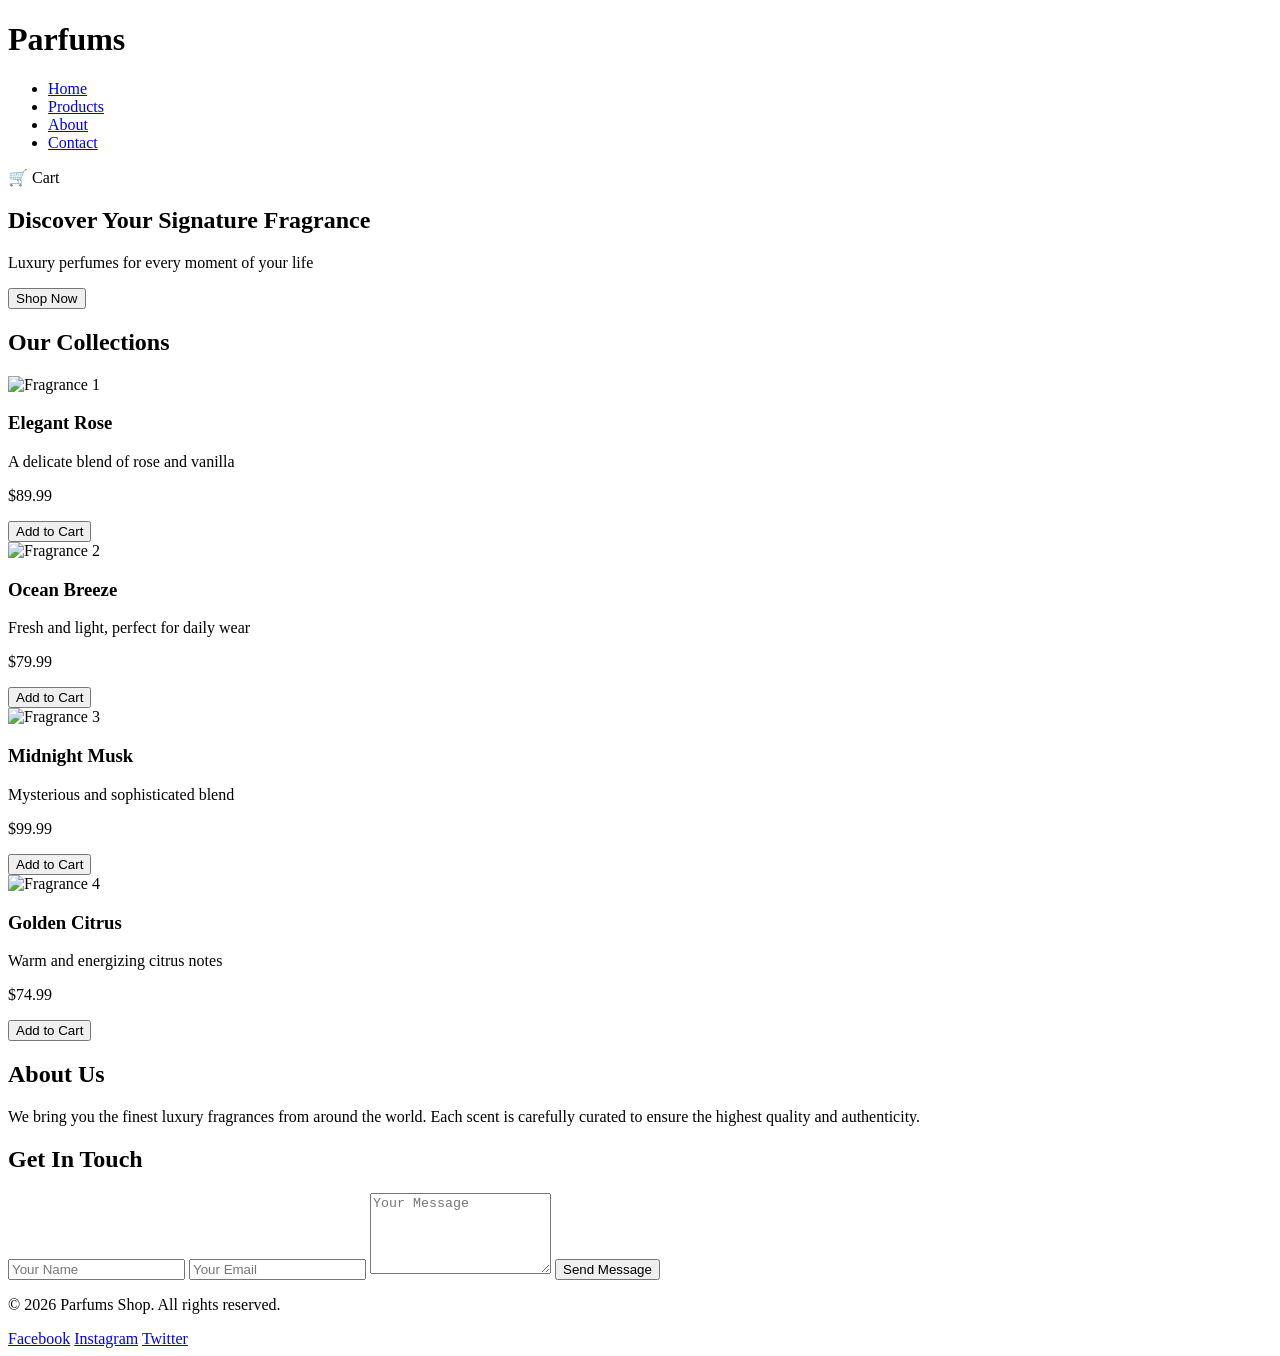
==== main/index.html @ 13aa6c6d "Add index.html file for Parfums Shop homepage and add cart.html" ====
<!DOCTYPE html>
<html lang="en">
<head>
    <meta charset="UTF-8">
    <meta name="viewport" content="width=device-width, initial-scale=1.0">
    <title>Parfums Shop - Luxury Fragrances</title>
    <link rel="stylesheet" href="styles.css">
</head>
<body>
    <!-- Header -->
    <header class="header">
        <div class="container">
            <div class="header-content">
                <div class="logo">
                    <h1>Parfums</h1>
                </div>
                <nav class="nav">
                    <ul class="nav-list">
                        <li><a href="#home">Home</a></li>
                        <li><a href="#products">Products</a></li>
                        <li><a href="#about">About</a></li>
                        <li><a href="#contact">Contact</a></li>
                    </ul>
                </nav>
                <div class="cart-icon">
                    <span>🛒 Cart</span>
                </div>
            </div>
        </div>
    </header>

    <!-- Hero Section -->
    <section class="hero" id="home">
        <div class="hero-content">
            <h2>Discover Your Signature Fragrance</h2>
            <p>Luxury perfumes for every moment of your life</p>
            <button class="btn btn-primary">Shop Now</button>
        </div>
    </section>

    <!-- Products Section -->
    <section class="products" id="products">
        <div class="container">
            <h2 class="section-title">Our Collections</h2>
            <div class="products-grid">
                <!-- Product Card 1 -->
                <div class="product-card">
                    <div class="product-image">
                        <img src="placeholder1.jpg" alt="Fragrance 1">
                    </div>
                    <div class="product-info">
                        <h3>Elegant Rose</h3>
                        <p class="description">A delicate blend of rose and vanilla</p>
                        <p class="price">$89.99</p>
                        <button class="btn btn-secondary">Add to Cart</button>
                    </div>
                </div>

                <!-- Product Card 2 -->
                <div class="product-card">
                    <div class="product-image">
                        <img src="placeholder2.jpg" alt="Fragrance 2">
                    </div>
                    <div class="product-info">
                        <h3>Ocean Breeze</h3>
                        <p class="description">Fresh and light, perfect for daily wear</p>
                        <p class="price">$79.99</p>
                        <button class="btn btn-secondary">Add to Cart</button>
                    </div>
                </div>

                <!-- Product Card 3 -->
                <div class="product-card">
                    <div class="product-image">
                        <img src="placeholder3.jpg" alt="Fragrance 3">
                    </div>
                    <div class="product-info">
                        <h3>Midnight Musk</h3>
                        <p class="description">Mysterious and sophisticated blend</p>
                        <p class="price">$99.99</p>
                        <button class="btn btn-secondary">Add to Cart</button>
                    </div>
                </div>

                <!-- Product Card 4 -->
                <div class="product-card">
                    <div class="product-image">
                        <img src="placeholder4.jpg" alt="Fragrance 4">
                    </div>
                    <div class="product-info">
                        <h3>Golden Citrus</h3>
                        <p class="description">Warm and energizing citrus notes</p>
                        <p class="price">$74.99</p>
                        <button class="btn btn-secondary">Add to Cart</button>
                    </div>
                </div>
            </div>
        </div>
    </section>

    <!-- About Section -->
    <section class="about" id="about">
        <div class="container">
            <h2 class="section-title">About Us</h2>
            <p>We bring you the finest luxury fragrances from around the world. Each scent is carefully curated to ensure the highest quality and authenticity.</p>
        </div>
    </section>

    <!-- Contact Section -->
    <section class="contact" id="contact">
        <div class="container">
            <h2 class="section-title">Get In Touch</h2>
            <form class="contact-form">
                <input type="text" placeholder="Your Name" required>
                <input type="email" placeholder="Your Email" required>
                <textarea placeholder="Your Message" rows="5" required></textarea>
                <button type="submit" class="btn btn-primary">Send Message</button>
            </form>
        </div>
    </section>

    <!-- Footer -->
    <footer class="footer">
        <div class="container">
            <p>&copy; 2026 Parfums Shop. All rights reserved.</p>
            <div class="social-links">
                <a href="#">Facebook</a>
                <a href="#">Instagram</a>
                <a href="#">Twitter</a>
            </div>
        </div>
    </footer>
</body>
</html>
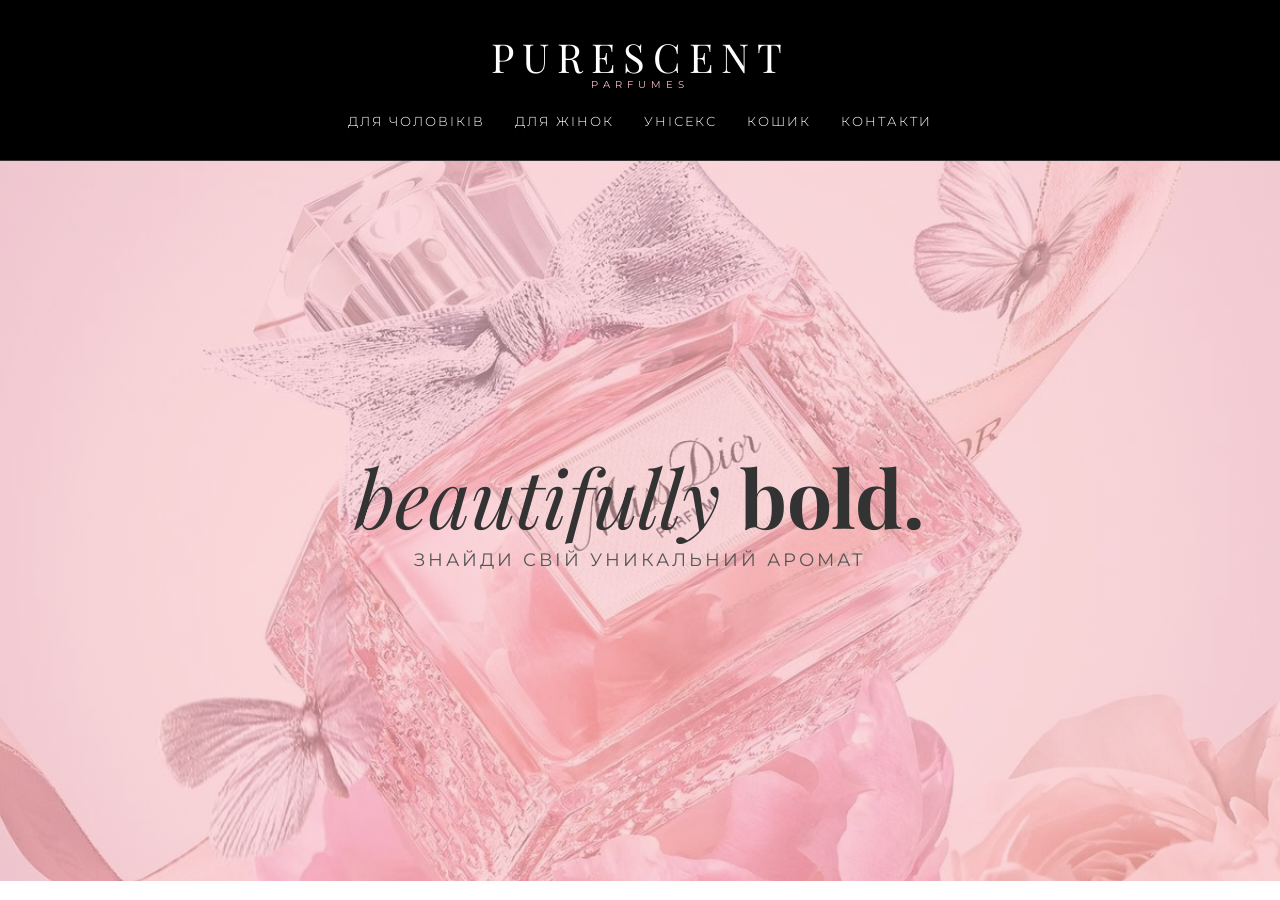
==== commit c0b64a79: "added a picture to the main background" ====
--- a/main/index.html
+++ b/main/index.html
@@ -1,134 +1,38 @@
 <!DOCTYPE html>
-<html lang="en">
+<html lang="ru">
 <head>
     <meta charset="UTF-8">
     <meta name="viewport" content="width=device-width, initial-scale=1.0">
-    <title>Parfums Shop - Luxury Fragrances</title>
+    <title>PureScent | Luxury Perfume</title>
     <link rel="stylesheet" href="styles.css">
+    <!-- Подключаем элегантные шрифты -->
+    <link href="https://fonts.googleapis.com/css2?family=Playfair+Display:ital,wght@0,400;0,700;1,400&family=Montserrat:wght@300;400;600&display=swap" rel="stylesheet">
 </head>
 <body>
-    <!-- Header -->
-    <header class="header">
-        <div class="container">
-            <div class="header-content">
-                <div class="logo">
-                    <h1>Parfums</h1>
-                </div>
-                <nav class="nav">
-                    <ul class="nav-list">
-                        <li><a href="#home">Home</a></li>
-                        <li><a href="#products">Products</a></li>
-                        <li><a href="#about">About</a></li>
-                        <li><a href="#contact">Contact</a></li>
-                    </ul>
-                </nav>
-                <div class="cart-icon">
-                    <span>🛒 Cart</span>
-                </div>
-            </div>
+
+    <header class="main-header">
+        <div class="logo">
+            <h1>PURESCENT</h1>
+            <p>PARFUMES</p>
         </div>
+        <nav>
+            <ul>
+                <li><a href="#">Для чоловіків</a></li>
+                <li><a href="#">Для жінок</a></li>
+                <li><a href="#">Унісекс</a></li>
+                <li><a href="#">Кошик</a></li>
+                <li><a href="#">Контакти</a></li>
+            </ul>
+        </nav>
     </header>
 
-    <!-- Hero Section -->
-    <section class="hero" id="home">
+    <section class="hero">
         <div class="hero-content">
-            <h2>Discover Your Signature Fragrance</h2>
-            <p>Luxury perfumes for every moment of your life</p>
-            <button class="btn btn-primary">Shop Now</button>
+            <h2 class="hero-title">beautifully <span>bold.</span></h2>
+            <p class="hero-subtitle">Знайди свій уникальний аромат</p>
         </div>
+        <!-- Здесь можно добавить фоновое изображение через CSS -->
     </section>
 
-    <!-- Products Section -->
-    <section class="products" id="products">
-        <div class="container">
-            <h2 class="section-title">Our Collections</h2>
-            <div class="products-grid">
-                <!-- Product Card 1 -->
-                <div class="product-card">
-                    <div class="product-image">
-                        <img src="placeholder1.jpg" alt="Fragrance 1">
-                    </div>
-                    <div class="product-info">
-                        <h3>Elegant Rose</h3>
-                        <p class="description">A delicate blend of rose and vanilla</p>
-                        <p class="price">$89.99</p>
-                        <button class="btn btn-secondary">Add to Cart</button>
-                    </div>
-                </div>
-
-                <!-- Product Card 2 -->
-                <div class="product-card">
-                    <div class="product-image">
-                        <img src="placeholder2.jpg" alt="Fragrance 2">
-                    </div>
-                    <div class="product-info">
-                        <h3>Ocean Breeze</h3>
-                        <p class="description">Fresh and light, perfect for daily wear</p>
-                        <p class="price">$79.99</p>
-                        <button class="btn btn-secondary">Add to Cart</button>
-                    </div>
-                </div>
-
-                <!-- Product Card 3 -->
-                <div class="product-card">
-                    <div class="product-image">
-                        <img src="placeholder3.jpg" alt="Fragrance 3">
-                    </div>
-                    <div class="product-info">
-                        <h3>Midnight Musk</h3>
-                        <p class="description">Mysterious and sophisticated blend</p>
-                        <p class="price">$99.99</p>
-                        <button class="btn btn-secondary">Add to Cart</button>
-                    </div>
-                </div>
-
-                <!-- Product Card 4 -->
-                <div class="product-card">
-                    <div class="product-image">
-                        <img src="placeholder4.jpg" alt="Fragrance 4">
-                    </div>
-                    <div class="product-info">
-                        <h3>Golden Citrus</h3>
-                        <p class="description">Warm and energizing citrus notes</p>
-                        <p class="price">$74.99</p>
-                        <button class="btn btn-secondary">Add to Cart</button>
-                    </div>
-                </div>
-            </div>
-        </div>
-    </section>
-
-    <!-- About Section -->
-    <section class="about" id="about">
-        <div class="container">
-            <h2 class="section-title">About Us</h2>
-            <p>We bring you the finest luxury fragrances from around the world. Each scent is carefully curated to ensure the highest quality and authenticity.</p>
-        </div>
-    </section>
-
-    <!-- Contact Section -->
-    <section class="contact" id="contact">
-        <div class="container">
-            <h2 class="section-title">Get In Touch</h2>
-            <form class="contact-form">
-                <input type="text" placeholder="Your Name" required>
-                <input type="email" placeholder="Your Email" required>
-                <textarea placeholder="Your Message" rows="5" required></textarea>
-                <button type="submit" class="btn btn-primary">Send Message</button>
-            </form>
-        </div>
-    </section>
-
-    <!-- Footer -->
-    <footer class="footer">
-        <div class="container">
-            <p>&copy; 2026 Parfums Shop. All rights reserved.</p>
-            <div class="social-links">
-                <a href="#">Facebook</a>
-                <a href="#">Instagram</a>
-                <a href="#">Twitter</a>
-            </div>
-        </div>
-    </footer>
 </body>
 </html>
--- a/main/styles.css
+++ b/main/styles.css
@@ -0,0 +1,129 @@
+/* Обнуление стилей */
+* {
+    margin: 0;
+    padding: 0;
+    box-sizing: border-box;
+}
+
+:root {
+    /* Розовая тема (как на фото) */
+    --main-bg-color: #000000;
+    --accent-color: #f8c0c8; /* Нежно-розовый */
+    --text-on-dark: #ffffff;
+    --text-on-light: #333333;
+    
+    
+}
+
+body {
+    font-family: 'Montserrat', sans-serif;
+    background-color: #fff;
+}
+
+/* --- ХЕДЕР --- */
+.main-header {
+    background-color: var(--main-bg-color);
+    padding: 30px 20px;
+    text-align: center;
+    border-bottom: 1px solid #333;
+}
+
+
+.logo h1 {
+    font-family: 'Playfair Display', serif;
+    color: var(--text-on-dark);
+    font-size: 40px;
+    letter-spacing: 8px;
+    font-weight: 400;
+    text-transform: uppercase;
+}
+
+.logo p {
+    color: var(--accent-color);
+    font-size: 10px;
+    letter-spacing: 5px;
+    margin-top: -5px;
+    margin-bottom: 20px;
+}
+
+nav ul {
+    list-style: none;
+    display: flex;
+    justify-content: center;
+    gap: 30px;
+}
+
+nav ul li a {
+    text-decoration: none;
+    color: var(--text-on-dark);
+    font-size: 13px;
+    text-transform: uppercase;
+    letter-spacing: 2px;
+    transition: 0.3s;
+    font-weight: 300;
+}
+
+nav ul li a:hover {
+    color: var(--accent-color);
+}
+
+/* --- ГЛАВНАЯ СЕКЦИЯ (HERO) --- */
+.hero {
+    height: 80vh;
+    display: flex;
+    align-items: center;
+    justify-content: center;
+    text-align: center;
+    position: relative;
+    overflow: hidden;
+    
+    /* Добавляем реальную ссылку на картинку */
+    background-image: 
+        linear-gradient(rgba(248, 192, 200, 0.6), rgba(248, 192, 200, 0.6)), 
+        url('MainPage.jpg');
+
+    background-size: cover;       /* Картинка заполнит весь блок */
+    background-position: center;  /* Картинка будет по центру */
+    background-repeat: no-repeat;
+    /* background-attachment: fixed;  <- Удалил пока, так как на мобилках может глючить */
+}
+
+.hero-content {
+    z-index: 2;
+}
+
+.hero-title {
+    font-family: 'Playfair Display', serif;
+    font-size: 80px;
+    font-weight: 400;
+    color: var(--text-on-light);
+    font-style: italic;
+    
+}
+
+.hero-title span {
+    font-weight: 700;
+    font-style: normal;
+}
+
+.hero-subtitle {
+    font-size: 18px;
+    letter-spacing: 3px;
+    margin-bottom: 30px;
+    color: #555;
+    text-transform: uppercase;
+}
+
+
+
+
+/* Адаптивность для мобилок */
+@media (max-width: 768px) {
+    nav ul {
+        flex-direction: column;
+        gap: 10px;
+    }
+    .hero-title {
+        font-size: 45px;
+    }
+}
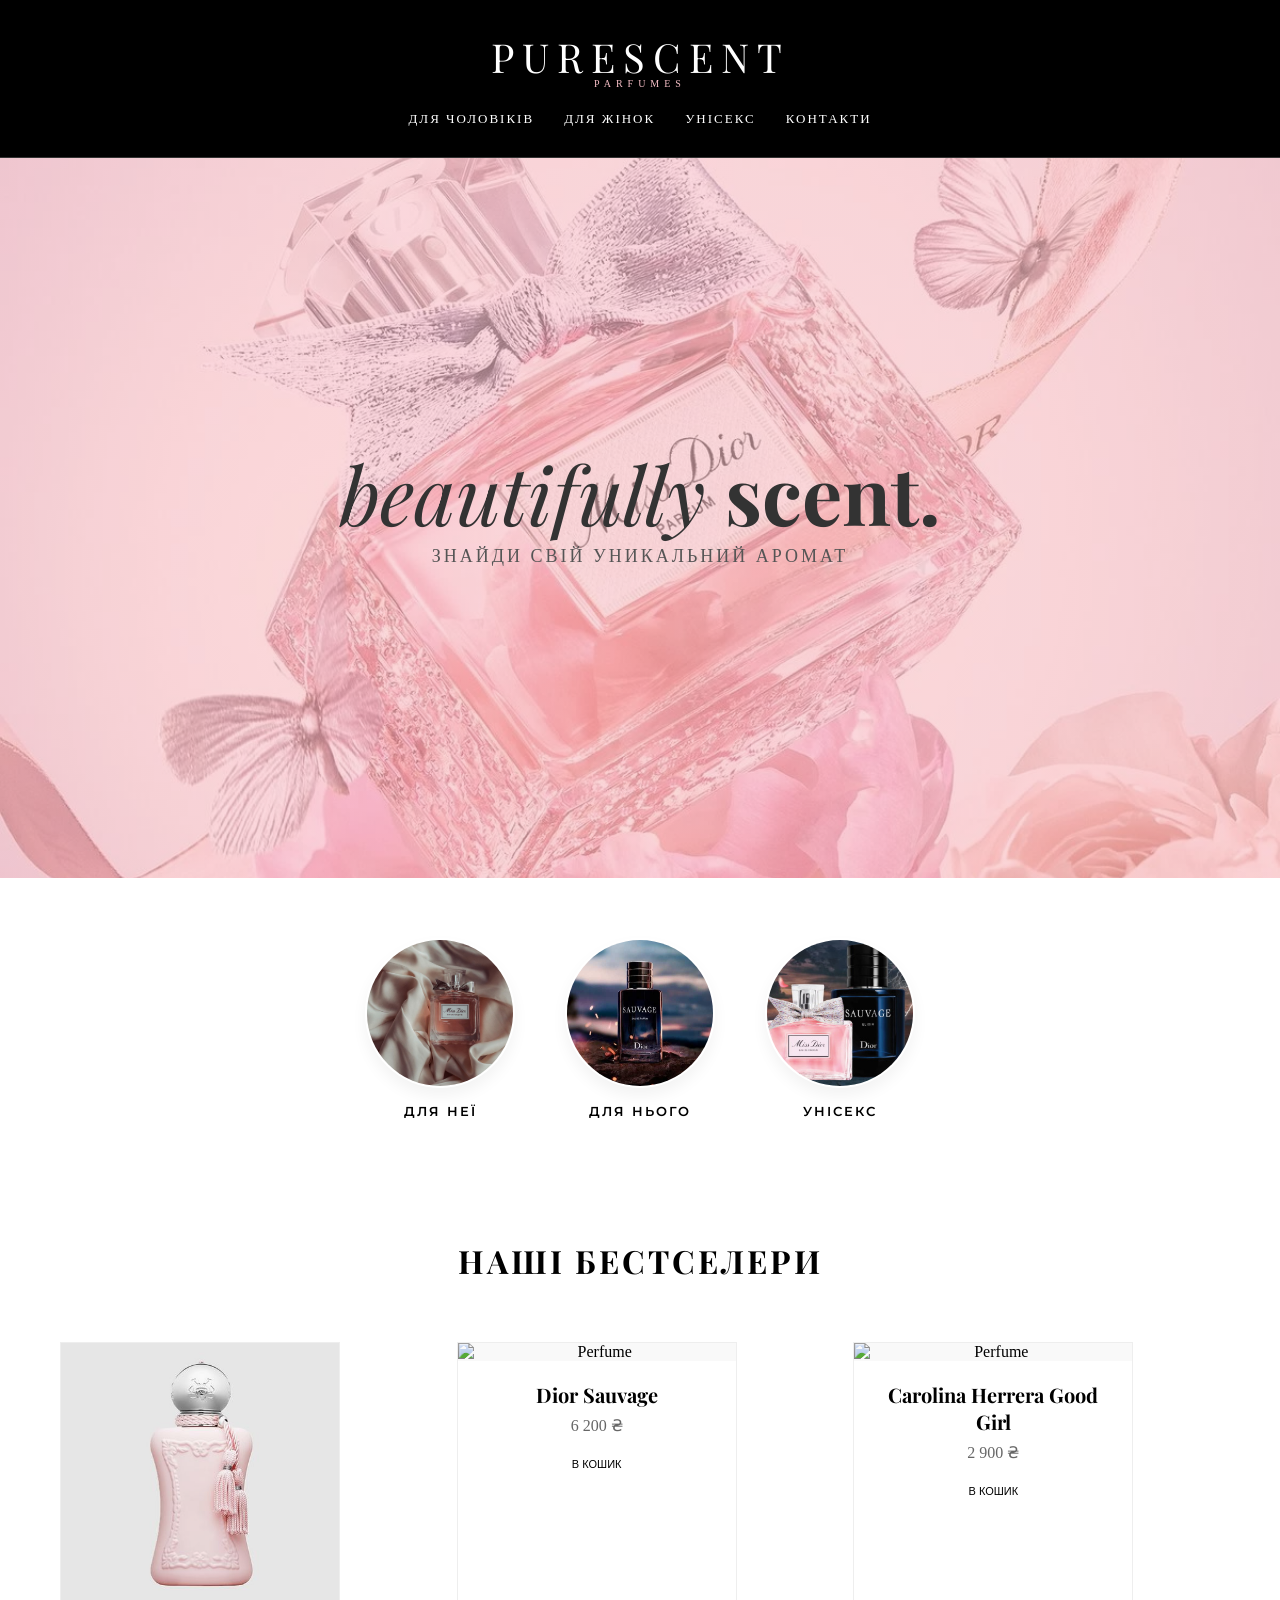
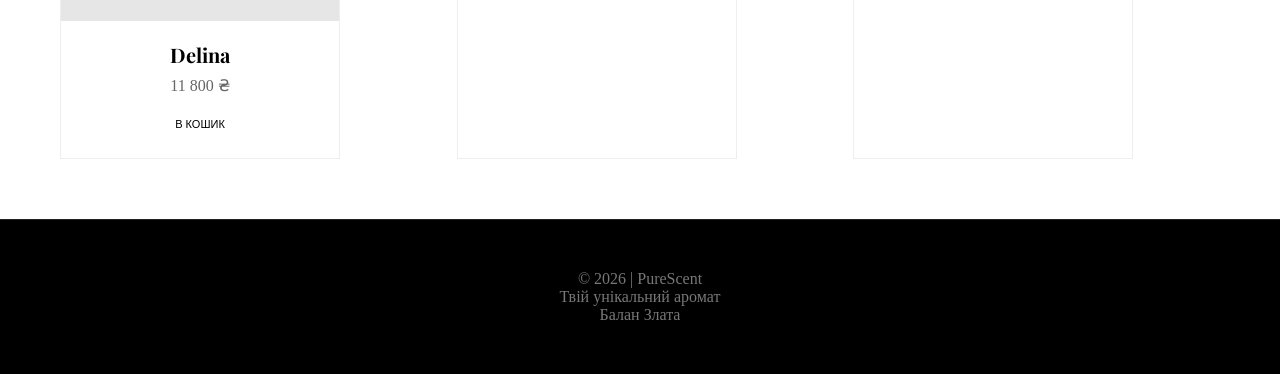
==== commit 9fbe540d: "Add a men page,contact,unisex. finished women page,Add cards" ====
--- a/main/index.html
+++ b/main/index.html
@@ -3,9 +3,8 @@
 <head>
     <meta charset="UTF-8">
     <meta name="viewport" content="width=device-width, initial-scale=1.0">
-    <title>PureScent | Luxury Perfume</title>
+    <title>PureScent</title>
     <link rel="stylesheet" href="styles.css">
-    <!-- Подключаем элегантные шрифты -->
     <link href="https://fonts.googleapis.com/css2?family=Playfair+Display:ital,wght@0,400;0,700;1,400&family=Montserrat:wght@300;400;600&display=swap" rel="stylesheet">
 </head>
 <body>
@@ -16,23 +15,122 @@
             <p>PARFUMES</p>
         </div>
         <nav>
-            <ul>
-                <li><a href="#">Для чоловіків</a></li>
-                <li><a href="#">Для жінок</a></li>
-                <li><a href="#">Унісекс</a></li>
-                <li><a href="#">Кошик</a></li>
-                <li><a href="#">Контакти</a></li>
-            </ul>
-        </nav>
+    <ul>
+        <li><a href="men.html">Для чоловіків</a></li>
+        <li><a href="women_parfums.html">Для жінок</a></li>
+        <li><a href="unisex.html">Унісекс</a></li>
+        <li><a href="contacts.html">Контакти</a></li>
+    </ul>
+</nav>
     </header>
 
     <section class="hero">
         <div class="hero-content">
-            <h2 class="hero-title">beautifully <span>bold.</span></h2>
+            <h2 class="hero-title">beautifully <span>scent.</span></h2>
             <p class="hero-subtitle">Знайди свій уникальний аромат</p>
         </div>
-        <!-- Здесь можно добавить фоновое изображение через CSS -->
     </section>
+
+    <section class="categories-nav">
+    
+    <a href="women_parfums.html" class="cat-item">
+        <div class="circle-wrapper">
+            <img src="ForHerPage.jpg" alt="Жіночі парфуми">
+        </div>
+        <span class="cat-title">Для неї</span>
+    </a>
+
+    <a href="men.html" class="cat-item">
+        <div class="circle-wrapper">
+            <img src="ForHim.jpg" alt="Чоловічі парфуми">
+        </div>
+        <span class="cat-title">Для нього</span>
+    </a>
+
+   
+    <a href="unisex.html" class="cat-item">
+        <div class="circle-wrapper">
+            <img src="ForUni.jpg" alt="Унісекс">
+        </div>
+        <span class="cat-title">Унісекс</span>
+    </a>
+</section>
+
+<section class="bestsellers-section">
+    <h2 class="section-title">Наші Бестселери</h2>
+    
+    <div class="products-grid">
+       
+        <article class="perfume-card">
+            <div class="image-container">
+                <img src="Delina.jpg" alt="Perfume">
+                <div class="notes-window">
+                    <h4>Піраміда аромату</h4>
+                    <ul>
+                        <li><strong>Верхні:</strong> Лічі, Ревінь, Бергамот і Мускатний Горіх</li>
+                        <li><strong>Серце:</strong> Турецька Троянда, Півонія, Мускус, Петалія (молекула givaudan) і Ваніль</li>
+                        <li><strong>База:</strong> Cashmeran, Ладан, Кедр і Гаїтянський Ветивер</li>
+                    </ul>
+                </div>
+            </div>
+            <div class="card-info">
+                <h3>Delina</h3>
+                <p class="price">11 800 ₴</p>
+                <button class="buy-btn">В кошик</button>
+            </div>
+        </article>
+
+        
+        <article class="perfume-card">
+            <div class="image-container">
+                <img src="https://www.brocard.ua/media/catalog/product/cache/V081681127/eyJ3Ijo1MDAsImgiOjUwMCwibyI6ImNhdGFsb2dcL3Byb2R1Y3RcL1wvM1wvM1wvMzM0ODkwMTQ4NjM5Ml8xLmpwZyJ9/dior-sauvage.webp" alt="Perfume">
+                <div class="notes-window">
+                    <h4>Піраміда аромату</h4>
+                    <ul>
+                        <li><strong>Верхні:</strong> дерево</li>
+                        <li><strong>Серце:</strong> Мандарин, </li>
+                        <li><strong>База:</strong> Боби тонка, Кедр</li>
+                    </ul>
+                </div>
+            </div>
+            <div class="card-info">
+                <h3>Dior Sauvage</h3>
+                <p class="price">6 200 ₴</p>
+                <button class="buy-btn">В кошик</button>
+            </div>
+        </article>
+
+        
+        <article class="perfume-card">
+            <div class="image-container">
+                <img src="https://www.brocard.ua/media/catalog/product/cache/V134225170/eyJ3Ijo1MDAsImgiOjUwMCwibyI6ImNhdGFsb2dcL3Byb2R1Y3RcL1wvOFwvNFwvODQxMTA2MTAyNjM0Ml8xLmpwZyJ9/carolina-herrera-good-girl.webp" alt="Perfume">
+                <div class="notes-window">
+                    <h4>Піраміда аромату</h4>
+                    <ul>
+                        <li><strong>Верхні:</strong> Груша, Лаванда</li>
+                        <li><strong>Серце:</strong> Збиті вершки, Кокос</li>
+                        <li><strong>База:</strong> Мускус, Деревні ноти</li>
+                    </ul>
+                </div>
+            </div>
+            <div class="card-info">
+                <h3>Carolina Herrera Good Girl</h3>
+                <p class="price">2 900 ₴</p>
+                <button class="buy-btn">В кошик</button>
+            </div>
+        </article>
+    </div>
+</section>
+ 
+
+
+    <footer>
+        <div class="container">
+            <p>&copy; 2026 | PureScent</p>
+            <p>Твій унікальний аромат</p>
+            <p>Балан Злата </p>
+        </div>
+    </footer>
 
 </body>
 </html>
--- a/main/styles.css
+++ b/main/styles.css
@@ -15,10 +15,7 @@
     
 }
 
-body {
-    font-family: 'Montserrat', sans-serif;
-    background-color: #fff;
-}
+
 
 /* --- ХЕДЕР --- */
 .main-header {
@@ -77,15 +74,14 @@
     position: relative;
     overflow: hidden;
     
-    /* Добавляем реальную ссылку на картинку */
+   
     background-image: 
         linear-gradient(rgba(248, 192, 200, 0.6), rgba(248, 192, 200, 0.6)), 
         url('MainPage.jpg');
 
-    background-size: cover;       /* Картинка заполнит весь блок */
-    background-position: center;  /* Картинка будет по центру */
+    background-size: cover;      
+    background-position: center;  
     background-repeat: no-repeat;
-    /* background-attachment: fixed;  <- Удалил пока, так как на мобилках может глючить */
 }
 
 .hero-content {
@@ -114,10 +110,356 @@
     text-transform: uppercase;
 }
 
-
-
-
-/* Адаптивность для мобилок */
+.section-title {
+    text-align: center;
+    padding-top: 60px;
+    font-family: 'Playfair Display', serif;
+    font-size: 32px;
+    text-transform: uppercase;
+    letter-spacing: 3px;
+}
+
+
+
+.categories-nav {
+    display: flex;
+    justify-content: center;
+    gap: 50px;           
+    padding: 60px 20px;
+    background-color: #fff;
+}
+
+
+.cat-item {
+    text-decoration: none;
+    text-align: center;
+    display: flex;
+    flex-direction: column;
+    align-items: center;
+    transition: 0.3s;
+}
+
+
+.circle-wrapper {
+    width: 150px;      
+    height: 150px;
+    border-radius: 50%;
+    overflow: hidden;   
+    margin-bottom: 15px;
+    border: 2px solid transparent; 
+    transition: 0.4s ease;
+    box-shadow: 0 8px 15px rgba(0, 0, 0, 0.05);
+}
+
+
+.circle-wrapper img {
+    width: 100%;
+    height: 100%;
+    object-fit: cover;    
+    transition: 0.5s ease;
+}
+
+
+.cat-title {
+    font-family: 'Montserrat', sans-serif;
+    font-size: 13px;
+    font-weight: 600;
+    text-transform: uppercase;
+    letter-spacing: 2px;
+    color: var(--main-bg-color); 
+    transition: 0.3s;
+}
+
+
+.cat-item:hover .circle-wrapper {
+    border-color: var(--accent-color); 
+    transform: translateY(-5px);       
+}
+
+.cat-item:hover img {
+    transform: scale(1.1);           
+}
+
+.cat-item:hover .cat-title {
+    color: var(--accent-color);        
+}
+
+/* Адаптивность для телефонов */
+@media (max-width: 600px) {
+    .categories-nav {
+        gap: 20px;
+    }
+    .circle-wrapper {
+        width: 100px;
+        height: 100px;
+    }
+    .cat-title {
+        font-size: 10px;
+    }
+}
+
+
+.perfume-card {
+    position: relative;
+    width: 280px;
+    background: #fff;
+    border: 1px solid #eee;
+    text-align: center;
+    overflow: visible; 
+    transition: 0.3s;
+}
+
+
+.image-container {
+    position: relative;
+    background-color: var(--light-gray, #f9f9f9);
+}
+
+.image-container img {
+    width: 100%;
+    display: block;
+    mix-blend-mode: multiply;
+}
+
+
+.notes-window {
+    position: absolute;
+    top: 50%;
+    left: 50%;
+    transform: translate(-50%, -50%) scale(0.8); 
+    width: 80%;
+    background: rgba(255, 255, 255, 0.95); 
+    padding: 20px;
+    border: 1px solid var(--pink);
+    box-shadow: 0 10px 20px rgba(0,0,0,0.1);
+    
+  
+    opacity: 0;
+    visibility: hidden;
+    transition: all 0.4s ease;
+    z-index: 10;
+}
+
+
+.image-container:hover .notes-window {
+    opacity: 1;
+    visibility: visible;
+    transform: translate(-50%, -50%) scale(1); 
+}
+
+
+.notes-window h4 {
+    font-family: 'Playfair Display', serif;
+    font-size: 16px;
+    margin-bottom: 10px;
+    text-transform: uppercase;
+    color: var(--black);
+}
+
+.notes-window ul {
+    list-style: none;
+    padding: 0;
+    text-align: left;
+}
+
+.notes-window li {
+    font-size: 12px;
+    margin-bottom: 5px;
+    color: #555;
+    line-height: 1.4;
+}
+
+.notes-window li strong {
+    color: var(--black);
+    font-weight: 600;
+}
+
+
+.card-info {
+    padding: 20px;
+}
+
+.card-info h3 {
+    font-family: 'Playfair Display', serif;
+    font-size: 20px;
+    margin-bottom: 8px;
+}
+
+.card-info .price {
+    font-weight: 300;
+    color: #666;
+    margin-bottom: 15px;
+}
+.card img {
+    width: 100%;          
+    height: 200px;         
+    object-fit: cover;     
+    object-position: center;
+    display: block;
+}
+
+.buy-btn {
+    background: none;
+    border: 1px solid var(--black);
+    padding: 8px 20px;
+    text-transform: uppercase;
+    font-size: 11px;
+    cursor: pointer;
+    transition: 0.3s;
+}
+
+.buy-btn:hover {
+    background: var(--black);
+    color: #fff;
+}
+
+.products-grid {
+    display: grid;
+    grid-template-columns: repeat(auto-fit, minmax(250px, 1fr)); 
+    gap: 30px;            
+    padding: 60px 20px;
+    max-width: 1200px;    
+    margin: 0 auto;       
+}
+
+footer {
+    padding: 50px 0;
+    background: #000;
+    text-align: center;
+    border-top: 1px solid #222;
+    color: #777;
+}
+/* --- СТИЛИ КОНТАКТОВ --- */
+.contact-section {
+    max-width: 1100px;
+    margin: 60px auto;
+    padding: 0 20px;
+}
+
+.contact-container {
+    display: flex;
+    gap: 80px;
+    align-items: flex-start;
+}
+
+.contact-info {
+    flex: 1;
+}
+
+.contact-desc {
+    font-size: 15px;
+    color: #666;
+    margin-bottom: 40px;
+    font-weight: 300;
+}
+
+.info-block {
+    margin-bottom: 30px;
+}
+
+.info-block h3 {
+    font-family: 'Playfair Display', serif;
+    font-size: 18px;
+    text-transform: uppercase;
+    margin-bottom: 10px;
+    letter-spacing: 1px;
+}
+
+.info-block p {
+    font-size: 14px;
+    color: #444;
+    line-height: 1.6;
+}
+
+.social-links a {
+    text-decoration: none;
+    color: var(--black);
+    margin-right: 20px;
+    font-size: 13px;
+    font-weight: 600;
+    border-bottom: 1px solid var(--accent-color);
+    transition: 0.3s;
+}
+
+.social-links a:hover {
+    color: var(--accent-color);
+}
+
+
+.contact-form-wrapper {
+    flex: 1;
+    background: #fdf0f2; 
+    padding: 40px;
+}
+
+.form-group {
+    margin-bottom: 20px;
+}
+
+.form-group label {
+    display: block;
+    font-size: 12px;
+    text-transform: uppercase;
+    letter-spacing: 1px;
+    margin-bottom: 8px;
+    font-weight: 600;
+}
+
+.form-group input, 
+.form-group textarea {
+    width: 100%;
+    padding: 12px;
+    border: 1px solid rgba(0,0,0,0.1);
+    background: white;
+    font-family: 'Montserrat', sans-serif;
+    outline: none;
+    transition: 0.3s;
+}
+
+.form-group input:focus, 
+.form-group textarea:focus {
+    border-color: var(--black);
+}
+
+.submit-btn {
+    width: 100%;
+    background: var(--black);
+    color: white;
+    border: none;
+    padding: 15px;
+    text-transform: uppercase;
+    letter-spacing: 2px;
+    font-size: 12px;
+    cursor: pointer;
+    transition: 0.3s;
+}
+
+.submit-btn:hover {
+    opacity: 0.8;
+}
+
+.contact-bottom-banner {
+    background: var(--black);
+    color: white;
+    text-align: center;
+    padding: 40px;
+    margin-top: 60px;
+    text-transform: uppercase;
+    letter-spacing: 2px;
+    font-size: 13px;
+}
+
+/* Адаптивность */
+@media (max-width: 850px) {
+    .contact-container {
+        flex-direction: column;
+        gap: 40px;
+    }
+    .contact-form-wrapper {
+        width: 100%;
+    }
+}
+
 @media (max-width: 768px) {
     nav ul {
         flex-direction: column;
